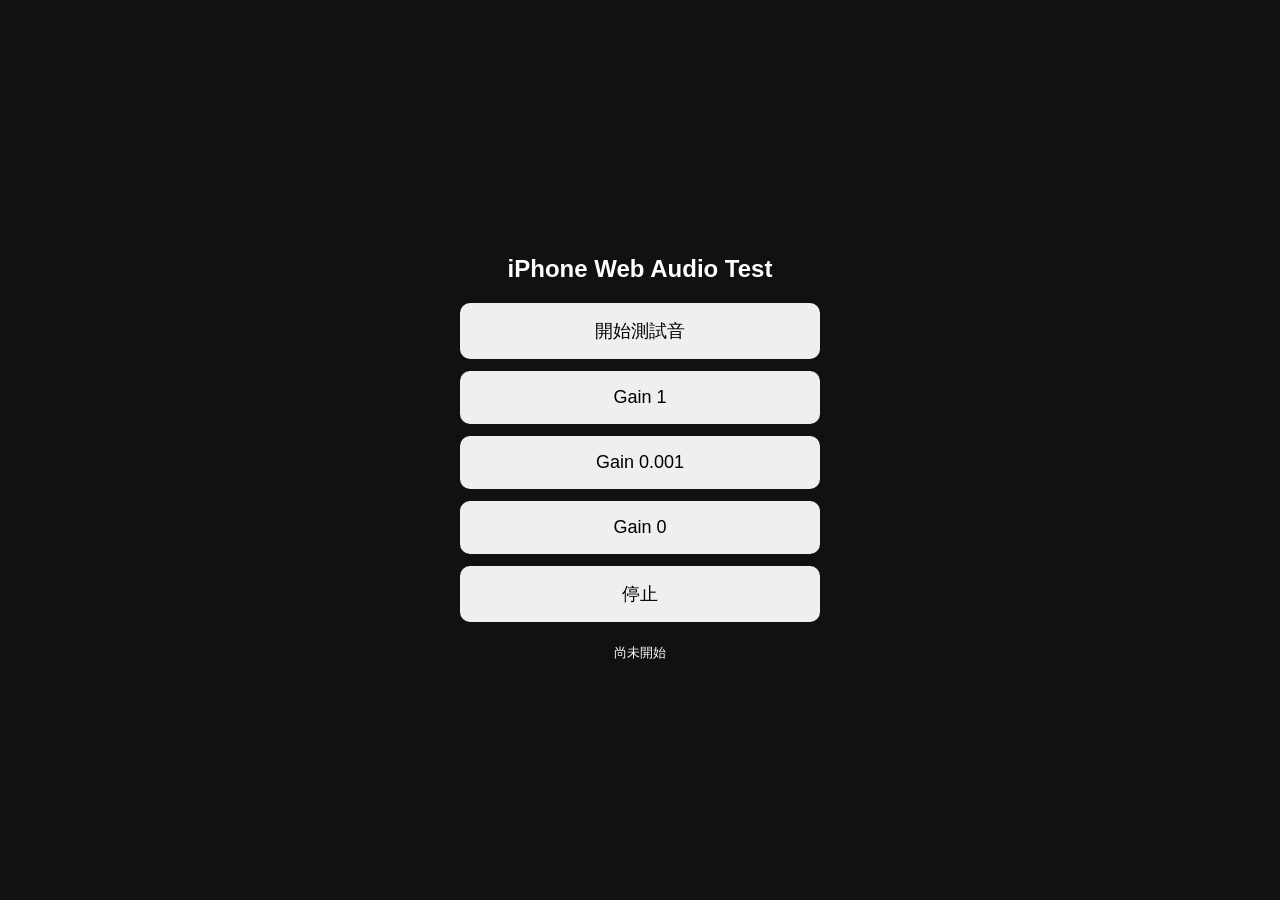
==== audio_test.html @ a5401fa2 "Add standalone iPhone audio test" ====
<!DOCTYPE html>
<html lang="zh-Hant">
<head>
  <meta charset="UTF-8">
  <meta
    name="viewport"
    content="width=device-width, initial-scale=1.0"
  >

  <title>iPhone Web Audio Test</title>

  <style>
    body {
      margin: 0;
      min-height: 100vh;
      display: flex;
      justify-content: center;
      align-items: center;

      background: #111;
      color: white;

      font-family: sans-serif;
    }

    .panel {
      width: min(90vw, 360px);
      text-align: center;
    }

    button {
      display: block;
      width: 100%;

      margin: 12px 0;
      padding: 16px;

      font-size: 18px;

      border: none;
      border-radius: 10px;
    }

    #status {
      margin-top: 20px;
      line-height: 1.7;
      font-family: monospace;
    }
  </style>
</head>

<body>

  <div class="panel">

    <h2>iPhone Web Audio Test</h2>

    <button id="start">
      開始測試音
    </button>

    <button data-gain="1">
      Gain 1
    </button>

    <button data-gain="0.001">
      Gain 0.001
    </button>

    <button data-gain="0">
      Gain 0
    </button>

    <button id="stop">
      停止
    </button>

    <div id="status">
      尚未開始
    </div>

  </div>


  <script>
    let context = null;
    let oscillator = null;
    let gainNode = null;

    const status =
      document.getElementById("status");


    document
      .getElementById("start")
      .addEventListener(
        "click",
        async () => {

          /*
           * 防止建立第二個 oscillator。
           */
          if (oscillator) {
            status.innerHTML =
              "測試音已經在播放";
            return;
          }


          const AudioContextClass =
            window.AudioContext ||
            window.webkitAudioContext;


          if (!AudioContextClass) {
            status.innerHTML =
              "AudioContext 不支援";
            return;
          }


          try {

            /*
             * 建立完全獨立的 AudioContext。
             */
            context =
              new AudioContextClass();


            /*
             * 建立 GainNode。
             */
            gainNode =
              context.createGain();

            gainNode.gain.value =
              0.001;


            /*
             * GainNode 是唯一連到
             * destination 的節點。
             */
            gainNode.connect(
              context.destination
            );


            /*
             * 建立 oscillator。
             */
            oscillator =
              context.createOscillator();

            oscillator.type =
              "sine";

            oscillator.frequency.value =
              440;


            /*
             * 唯一音訊路徑：
             *
             * Oscillator
             *     ↓
             * GainNode
             *     ↓
             * Destination
             */
            oscillator.connect(
              gainNode
            );


            if (
              context.state ===
              "suspended"
            ) {
              await context.resume();
            }


            oscillator.start();


            status.innerHTML =
              "播放中<br>" +
              "Context: " +
              context.state +
              "<br>" +
              "Gain: " +
              gainNode.gain.value;

          } catch (err) {

            console.error(err);

            status.innerHTML =
              "啟動失敗<br>" +
              err.message;
          }
        }
      );


    document
      .querySelectorAll(
        "[data-gain]"
      )
      .forEach(button => {

        button.addEventListener(
          "click",
          () => {

            if (!gainNode) {
              status.innerHTML =
                "請先按「開始測試音」";
              return;
            }


            const value =
              Number(
                button.dataset.gain
              );


            /*
             * 使用 setValueAtTime，
             * 不只直接修改 .value。
             */
            gainNode.gain.setValueAtTime(
              value,
              context.currentTime
            );


            status.innerHTML =
              "播放中<br>" +
              "Context: " +
              context.state +
              "<br>" +
              "Gain: " +
              gainNode.gain.value;
          }
        );
      });


    document
      .getElementById("stop")
      .addEventListener(
        "click",
        async () => {

          try {

            if (oscillator) {
              oscillator.stop();
              oscillator.disconnect();
            }

          } catch (e) {}


          oscillator = null;


          try {

            if (gainNode) {
              gainNode.disconnect();
            }

          } catch (e) {}


          gainNode = null;


          try {

            if (context) {
              await context.close();
            }

          } catch (e) {}


          context = null;


          status.innerHTML =
            "已停止";
        }
      );

  </script>

</body>
</html>
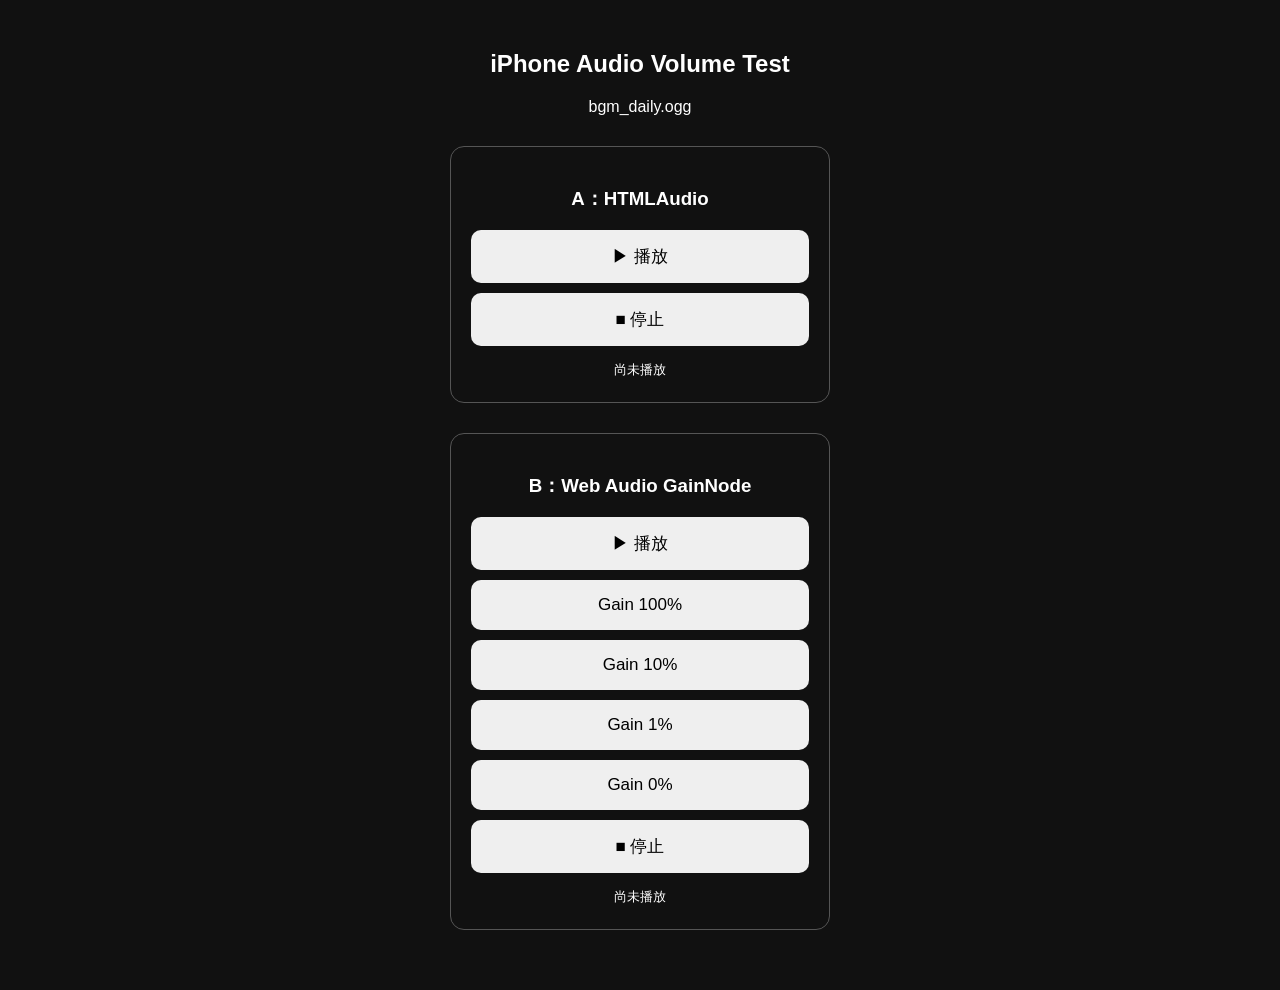
==== commit 4896d671: "Update audio_test.html" ====
--- a/audio_test.html
+++ b/audio_test.html
@@ -1,18 +1,21 @@
 <!DOCTYPE html>
 <html lang="zh-Hant">
+
 <head>
   <meta charset="UTF-8">
+
   <meta
     name="viewport"
     content="width=device-width, initial-scale=1.0"
   >
 
-  <title>iPhone Web Audio Test</title>
+  <title>iPhone Audio Volume Test</title>
 
   <style>
     body {
       margin: 0;
       min-height: 100vh;
+
       display: flex;
       justify-content: center;
       align-items: center;
@@ -24,281 +27,481 @@
     }
 
     .panel {
-      width: min(90vw, 360px);
+      width: min(90vw, 380px);
       text-align: center;
+      padding: 30px 0;
+    }
+
+    .section {
+      margin: 30px 0;
+      padding: 20px;
+
+      border: 1px solid #555;
+      border-radius: 14px;
     }
 
     button {
       display: block;
       width: 100%;
 
-      margin: 12px 0;
-      padding: 16px;
-
-      font-size: 18px;
+      margin: 10px 0;
+      padding: 15px;
+
+      font-size: 17px;
 
       border: none;
       border-radius: 10px;
     }
 
-    #status {
-      margin-top: 20px;
-      line-height: 1.7;
+    .status {
+      margin-top: 15px;
+
       font-family: monospace;
+      line-height: 1.6;
     }
   </style>
 </head>
 
+
 <body>
 
-  <div class="panel">
-
-    <h2>iPhone Web Audio Test</h2>
-
-    <button id="start">
-      開始測試音
+<div class="panel">
+
+  <h2>iPhone Audio Volume Test</h2>
+
+  <p>
+    bgm_daily.ogg
+  </p>
+
+
+  <!-- =========================================
+       TEST A
+       Native HTMLAudio
+       ========================================= -->
+
+  <div class="section">
+
+    <h3>
+      A：HTMLAudio
+    </h3>
+
+    <button id="native-play">
+      ▶ 播放
+    </button>
+
+    <button id="native-stop">
+      ■ 停止
+    </button>
+
+    <div
+      id="native-status"
+      class="status"
+    >
+      尚未播放
+    </div>
+
+  </div>
+
+
+  <!-- =========================================
+       TEST B
+       MediaElementSource + GainNode
+       ========================================= -->
+
+  <div class="section">
+
+    <h3>
+      B：Web Audio GainNode
+    </h3>
+
+    <button id="web-play">
+      ▶ 播放
     </button>
 
     <button data-gain="1">
-      Gain 1
-    </button>
-
-    <button data-gain="0.001">
-      Gain 0.001
+      Gain 100%
+    </button>
+
+    <button data-gain="0.1">
+      Gain 10%
+    </button>
+
+    <button data-gain="0.01">
+      Gain 1%
     </button>
 
     <button data-gain="0">
-      Gain 0
-    </button>
-
-    <button id="stop">
-      停止
-    </button>
-
-    <div id="status">
-      尚未開始
+      Gain 0%
+    </button>
+
+    <button id="web-stop">
+      ■ 停止
+    </button>
+
+    <div
+      id="web-status"
+      class="status"
+    >
+      尚未播放
     </div>
 
   </div>
 
-
-  <script>
-    let context = null;
-    let oscillator = null;
-    let gainNode = null;
-
-    const status =
-      document.getElementById("status");
-
-
-    document
-      .getElementById("start")
-      .addEventListener(
+</div>
+
+
+<script>
+
+  /*
+   * =========================================
+   * 共用測試音檔
+   * =========================================
+   */
+
+  const TEST_BGM =
+    "assets/bgm/bgm_daily.ogg";
+
+
+  /*
+   * =========================================
+   * TEST A
+   * 原生 HTMLAudio
+   * =========================================
+   */
+
+  const nativeAudio =
+    new Audio(TEST_BGM);
+
+  nativeAudio.loop = true;
+
+  const nativeStatus =
+    document.getElementById(
+      "native-status"
+    );
+
+
+  document
+    .getElementById("native-play")
+    .addEventListener(
+      "click",
+      async () => {
+
+        try {
+
+          nativeAudio.currentTime = 0;
+
+          await nativeAudio.play();
+
+          nativeStatus.textContent =
+            "HTMLAudio 播放中";
+
+        } catch (err) {
+
+          console.error(
+            "[Native Audio]",
+            err
+          );
+
+          nativeStatus.textContent =
+            "播放失敗：" +
+            err.message;
+        }
+      }
+    );
+
+
+  document
+    .getElementById("native-stop")
+    .addEventListener(
+      "click",
+      () => {
+
+        nativeAudio.pause();
+
+        nativeAudio.currentTime = 0;
+
+        nativeStatus.textContent =
+          "已停止";
+      }
+    );
+
+
+
+  /*
+   * =========================================
+   * TEST B
+   * HTMLAudio
+   * →
+   * MediaElementSource
+   * →
+   * GainNode
+   * →
+   * Destination
+   * =========================================
+   */
+
+  let webContext = null;
+  let webAudio = null;
+  let webSource = null;
+  let webGain = null;
+
+  const webStatus =
+    document.getElementById(
+      "web-status"
+    );
+
+
+  async function startWebAudioTest() {
+
+    /*
+     * 已經建立過的話，
+     * 不要重複 createMediaElementSource。
+     */
+    if (webAudio) {
+
+      if (
+        webContext &&
+        webContext.state === "suspended"
+      ) {
+        await webContext.resume();
+      }
+
+      webAudio.currentTime = 0;
+
+      await webAudio.play();
+
+      webStatus.innerHTML =
+        "Web Audio 播放中<br>" +
+        "Context: " +
+        webContext.state +
+        "<br>" +
+        "Gain: " +
+        webGain.gain.value;
+
+      return;
+    }
+
+
+    try {
+
+      const AudioContextClass =
+        window.AudioContext ||
+        window.webkitAudioContext;
+
+
+      if (!AudioContextClass) {
+
+        webStatus.textContent =
+          "不支援 AudioContext";
+
+        return;
+      }
+
+
+      /*
+       * 建立 AudioContext
+       */
+      webContext =
+        new AudioContextClass();
+
+
+      /*
+       * 建立另一個獨立 Audio。
+       *
+       * 不使用 TEST A 的 nativeAudio。
+       */
+      webAudio =
+        new Audio(TEST_BGM);
+
+      webAudio.loop = true;
+
+
+      /*
+       * HTMLAudio 本身維持 100%。
+       *
+       * 真正音量全部交給 GainNode。
+       */
+      webAudio.volume = 1;
+
+
+      /*
+       * HTMLAudio
+       * ↓
+       * MediaElementSource
+       */
+      webSource =
+        webContext.createMediaElementSource(
+          webAudio
+        );
+
+
+      /*
+       * GainNode
+       */
+      webGain =
+        webContext.createGain();
+
+      webGain.gain.value = 1;
+
+
+      /*
+       * 完整路徑：
+       *
+       * webAudio
+       * ↓
+       * webSource
+       * ↓
+       * webGain
+       * ↓
+       * destination
+       */
+      webSource.connect(
+        webGain
+      );
+
+      webGain.connect(
+        webContext.destination
+      );
+
+
+      /*
+       * iPhone user gesture 內 resume
+       */
+      if (
+        webContext.state === "suspended"
+      ) {
+        await webContext.resume();
+      }
+
+
+      /*
+       * 播放實際 BGM
+       */
+      await webAudio.play();
+
+
+      webStatus.innerHTML =
+        "Web Audio 播放中<br>" +
+        "Context: " +
+        webContext.state +
+        "<br>" +
+        "Gain: " +
+        webGain.gain.value;
+
+
+    } catch (err) {
+
+      console.error(
+        "[Web Audio Test]",
+        err
+      );
+
+      webStatus.innerHTML =
+        "播放失敗<br>" +
+        err.message;
+    }
+  }
+
+
+  document
+    .getElementById("web-play")
+    .addEventListener(
+      "click",
+      startWebAudioTest
+    );
+
+
+
+  /*
+   * =========================================
+   * Gain buttons
+   * =========================================
+   */
+
+  document
+    .querySelectorAll(
+      "[data-gain]"
+    )
+    .forEach(button => {
+
+      button.addEventListener(
         "click",
-        async () => {
-
-          /*
-           * 防止建立第二個 oscillator。
-           */
-          if (oscillator) {
-            status.innerHTML =
-              "測試音已經在播放";
+        () => {
+
+          if (
+            !webGain ||
+            !webContext
+          ) {
+
+            webStatus.textContent =
+              "請先按 B 的「播放」";
+
             return;
           }
 
 
-          const AudioContextClass =
-            window.AudioContext ||
-            window.webkitAudioContext;
-
-
-          if (!AudioContextClass) {
-            status.innerHTML =
-              "AudioContext 不支援";
-            return;
-          }
-
-
-          try {
-
-            /*
-             * 建立完全獨立的 AudioContext。
-             */
-            context =
-              new AudioContextClass();
-
-
-            /*
-             * 建立 GainNode。
-             */
-            gainNode =
-              context.createGain();
-
-            gainNode.gain.value =
-              0.001;
-
-
-            /*
-             * GainNode 是唯一連到
-             * destination 的節點。
-             */
-            gainNode.connect(
-              context.destination
+          const value =
+            Number(
+              button.dataset.gain
             );
 
 
-            /*
-             * 建立 oscillator。
-             */
-            oscillator =
-              context.createOscillator();
-
-            oscillator.type =
-              "sine";
-
-            oscillator.frequency.value =
-              440;
-
-
-            /*
-             * 唯一音訊路徑：
-             *
-             * Oscillator
-             *     ↓
-             * GainNode
-             *     ↓
-             * Destination
-             */
-            oscillator.connect(
-              gainNode
-            );
-
-
-            if (
-              context.state ===
-              "suspended"
-            ) {
-              await context.resume();
-            }
-
-
-            oscillator.start();
-
-
-            status.innerHTML =
-              "播放中<br>" +
-              "Context: " +
-              context.state +
-              "<br>" +
-              "Gain: " +
-              gainNode.gain.value;
-
-          } catch (err) {
-
-            console.error(err);
-
-            status.innerHTML =
-              "啟動失敗<br>" +
-              err.message;
-          }
+          webGain.gain.cancelScheduledValues(
+            webContext.currentTime
+          );
+
+
+          webGain.gain.setValueAtTime(
+            value,
+            webContext.currentTime
+          );
+
+
+          webStatus.innerHTML =
+            "Web Audio 播放中<br>" +
+            "Context: " +
+            webContext.state +
+            "<br>" +
+            "Gain: " +
+            webGain.gain.value;
         }
       );
-
-
-    document
-      .querySelectorAll(
-        "[data-gain]"
-      )
-      .forEach(button => {
-
-        button.addEventListener(
-          "click",
-          () => {
-
-            if (!gainNode) {
-              status.innerHTML =
-                "請先按「開始測試音」";
-              return;
-            }
-
-
-            const value =
-              Number(
-                button.dataset.gain
-              );
-
-
-            /*
-             * 使用 setValueAtTime，
-             * 不只直接修改 .value。
-             */
-            gainNode.gain.setValueAtTime(
-              value,
-              context.currentTime
-            );
-
-
-            status.innerHTML =
-              "播放中<br>" +
-              "Context: " +
-              context.state +
-              "<br>" +
-              "Gain: " +
-              gainNode.gain.value;
-          }
-        );
-      });
-
-
-    document
-      .getElementById("stop")
-      .addEventListener(
-        "click",
-        async () => {
-
-          try {
-
-            if (oscillator) {
-              oscillator.stop();
-              oscillator.disconnect();
-            }
-
-          } catch (e) {}
-
-
-          oscillator = null;
-
-
-          try {
-
-            if (gainNode) {
-              gainNode.disconnect();
-            }
-
-          } catch (e) {}
-
-
-          gainNode = null;
-
-
-          try {
-
-            if (context) {
-              await context.close();
-            }
-
-          } catch (e) {}
-
-
-          context = null;
-
-
-          status.innerHTML =
-            "已停止";
+    });
+
+
+
+  /*
+   * =========================================
+   * Stop Web Audio
+   * =========================================
+   */
+
+  document
+    .getElementById("web-stop")
+    .addEventListener(
+      "click",
+      () => {
+
+        if (webAudio) {
+
+          webAudio.pause();
+
+          webAudio.currentTime = 0;
         }
-      );
-
-  </script>
+
+
+        webStatus.innerHTML =
+          "已停止<br>" +
+          (
+            webContext
+              ? "Context: " +
+                webContext.state
+              : ""
+          );
+      }
+    );
+
+</script>
 
 </body>
 </html>
